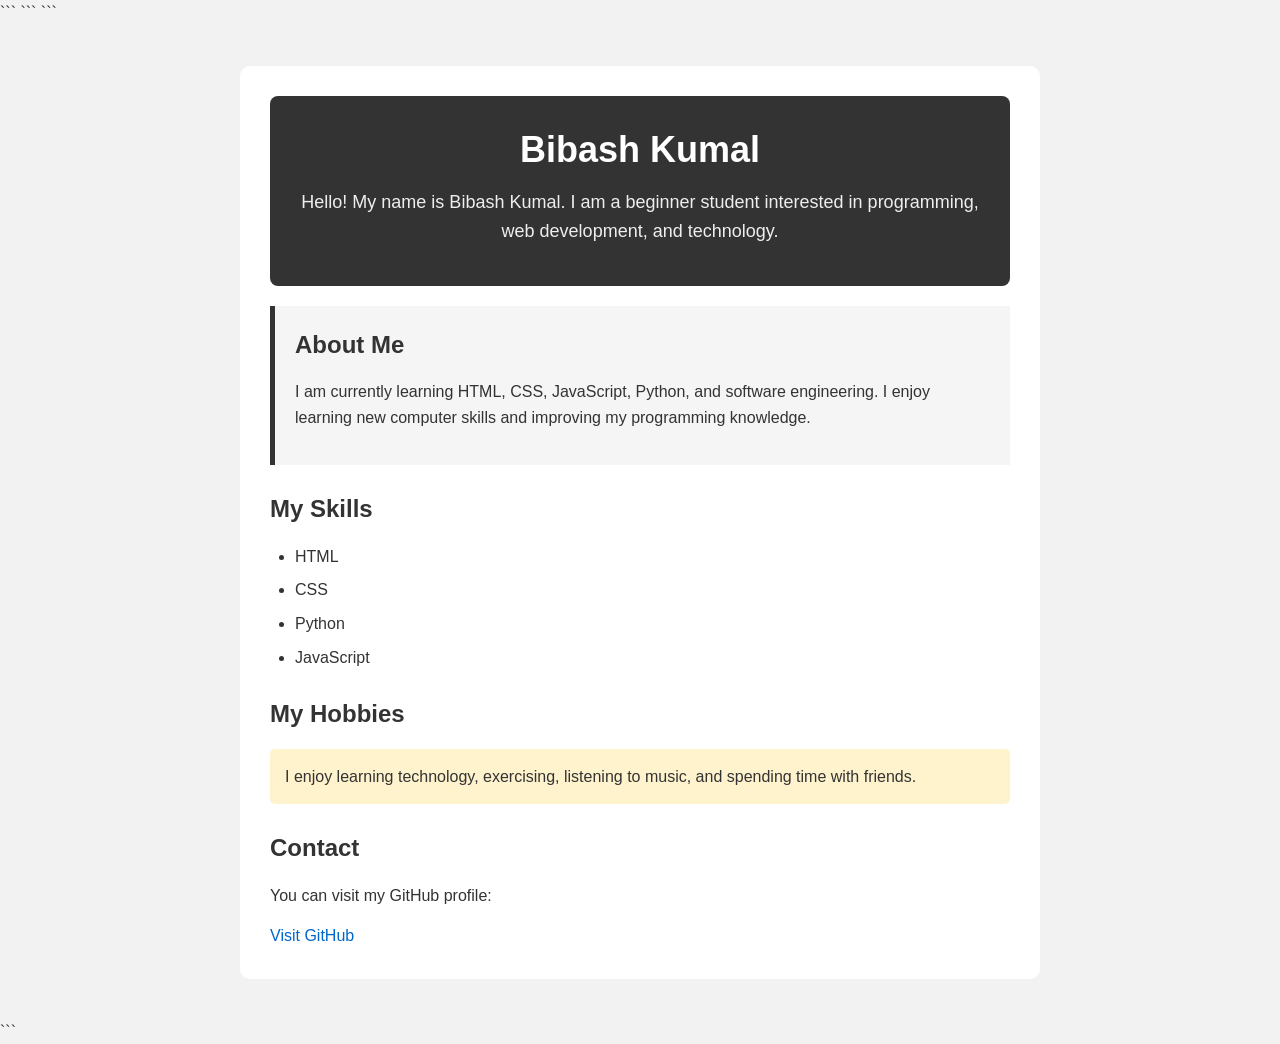
==== index.html @ 3bed50b0 "Updated new project files" ====
<!DOCTYPE html>

<html lang="en">
<head>
    <meta charset="UTF-8">
    <meta name="viewport" content="width=device-width, initial-scale=1.0">
    <title>My Personal Profile</title>

```
<!-- Connecting external CSS -->
<link rel="stylesheet" href="style.css">
```

</head>

<body>

```
<div class="profile-container">

    <header>
        <h1>Bibash Kumal</h1>
        <p class="intro">
            Hello! My name is Bibash Kumal. I am a beginner student
            interested in programming, web development, and technology.
        </p>
    </header>

    <div id="about">
        <h2>About Me</h2>
        <p>
            I am currently learning HTML, CSS, JavaScript, Python,
            and software engineering. I enjoy learning new computer
            skills and improving my programming knowledge.
        </p>
    </div>

    <div class="skills-section">
        <h2>My Skills</h2>

        <ul>
            <li>HTML</li>
            <li>CSS</li>
            <li>Python</li>
            <li>JavaScript</li>
        </ul>
    </div>

    <div class="hobby-section">
        <h2>My Hobbies</h2>

        <p class="highlight">
            I enjoy learning technology, exercising, listening to music,
            and spending time with friends.
        </p>
    </div>

    <div class="contact">
        <h2>Contact</h2>
        <p>
            You can visit my GitHub profile:
        </p>

        <a href="https://github.com/bibashkumal-dev/" target="_blank">
            Visit GitHub
        </a>
    </div>

</div>
```

</body>
</html>
---- style.css ----
/* Universal Selector */

* {
  box-sizing: border-box;
  margin: 0;
  padding: 0;
  }

/* Element Selector */
body {
font-family: Arial, sans-serif;
background-color: #f2f2f2;
color: #333333;
line-height: 1.6;
}

/* Element Selector */
h1 {
color: #ffffff;
font-size: 36px;
margin-bottom: 10px;
}

/* Grouping Selector */
h2, p {
margin-bottom: 15px;
}

/* Class Selector - First Class */
.profile-container {
width: 80%;
max-width: 800px;
margin: 40px auto;
background-color: #ffffff;
padding: 30px;
border-radius: 10px;
}

/* Class Selector - Second Class */
.intro {
color: #eeeeee;
font-size: 18px;
}

/* ID Selector */
#about {
background-color: #f5f5f5;
padding: 20px;
margin-top: 20px;
border-left: 5px solid #333333;
}

/* Class Selector */
.skills-section {
margin-top: 25px;
}

/* Styling list */
ul {
padding-left: 25px;
}

li {
margin-bottom: 8px;
}

/* Class Selector */
.hobby-section {
margin-top: 25px;
}

/* Class Selector */
.highlight {
background-color: #fff3cd;
padding: 15px;
border-radius: 5px;
}

/* Class Selector */
.contact {
margin-top: 25px;
}

/* Styling link */
a {
color: #0066cc;
text-decoration: none;
}

a:hover {
text-decoration: underline;
}

/* Header styling */
header {
background-color: #333333;
padding: 25px;
text-align: center;
border-radius: 8px;
}
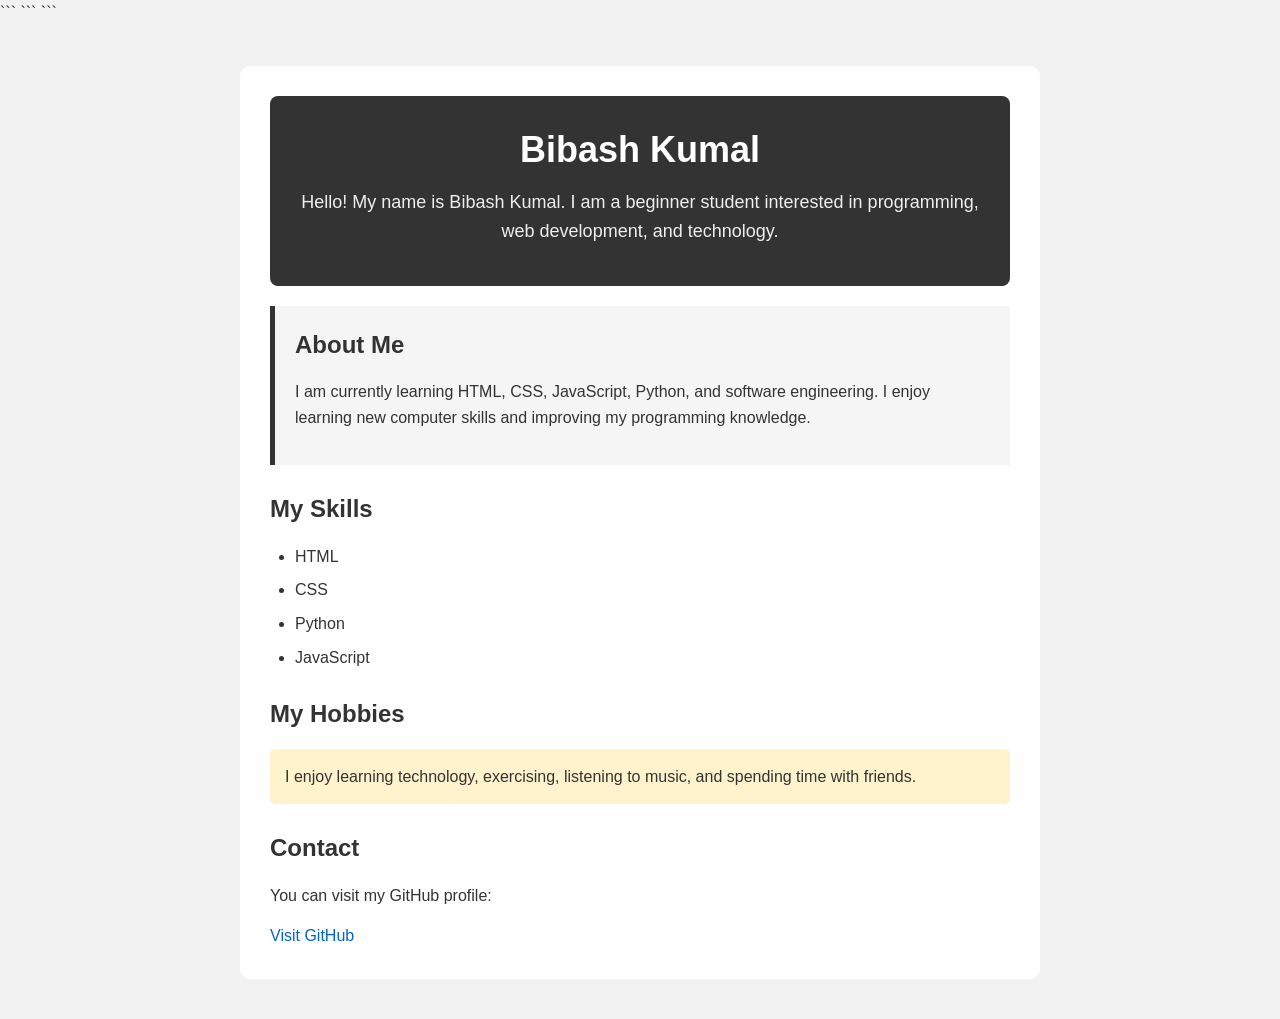
==== commit c64418e1: "Updated class file" ====
--- a/index.html
+++ b/index.html
@@ -67,7 +67,7 @@
     </div>
 
 </div>
-```
+
 
 </body>
 </html>
